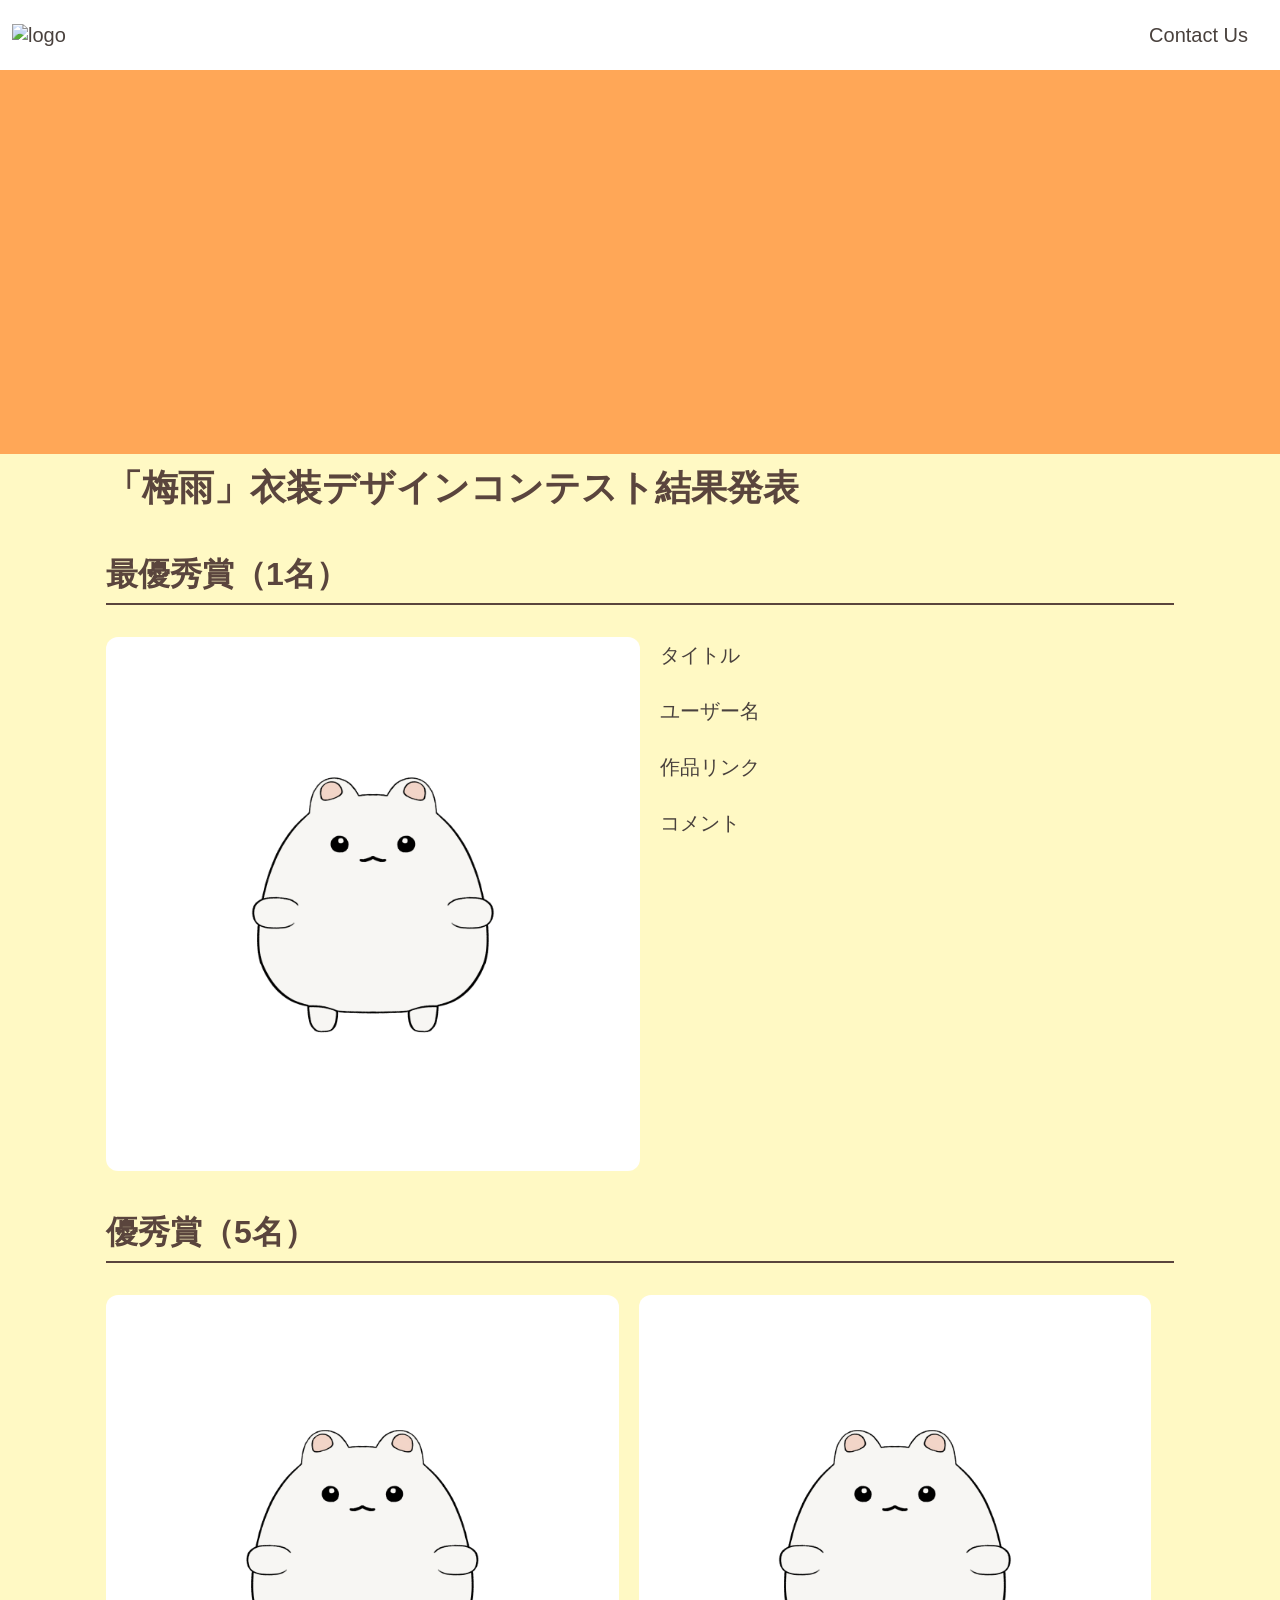
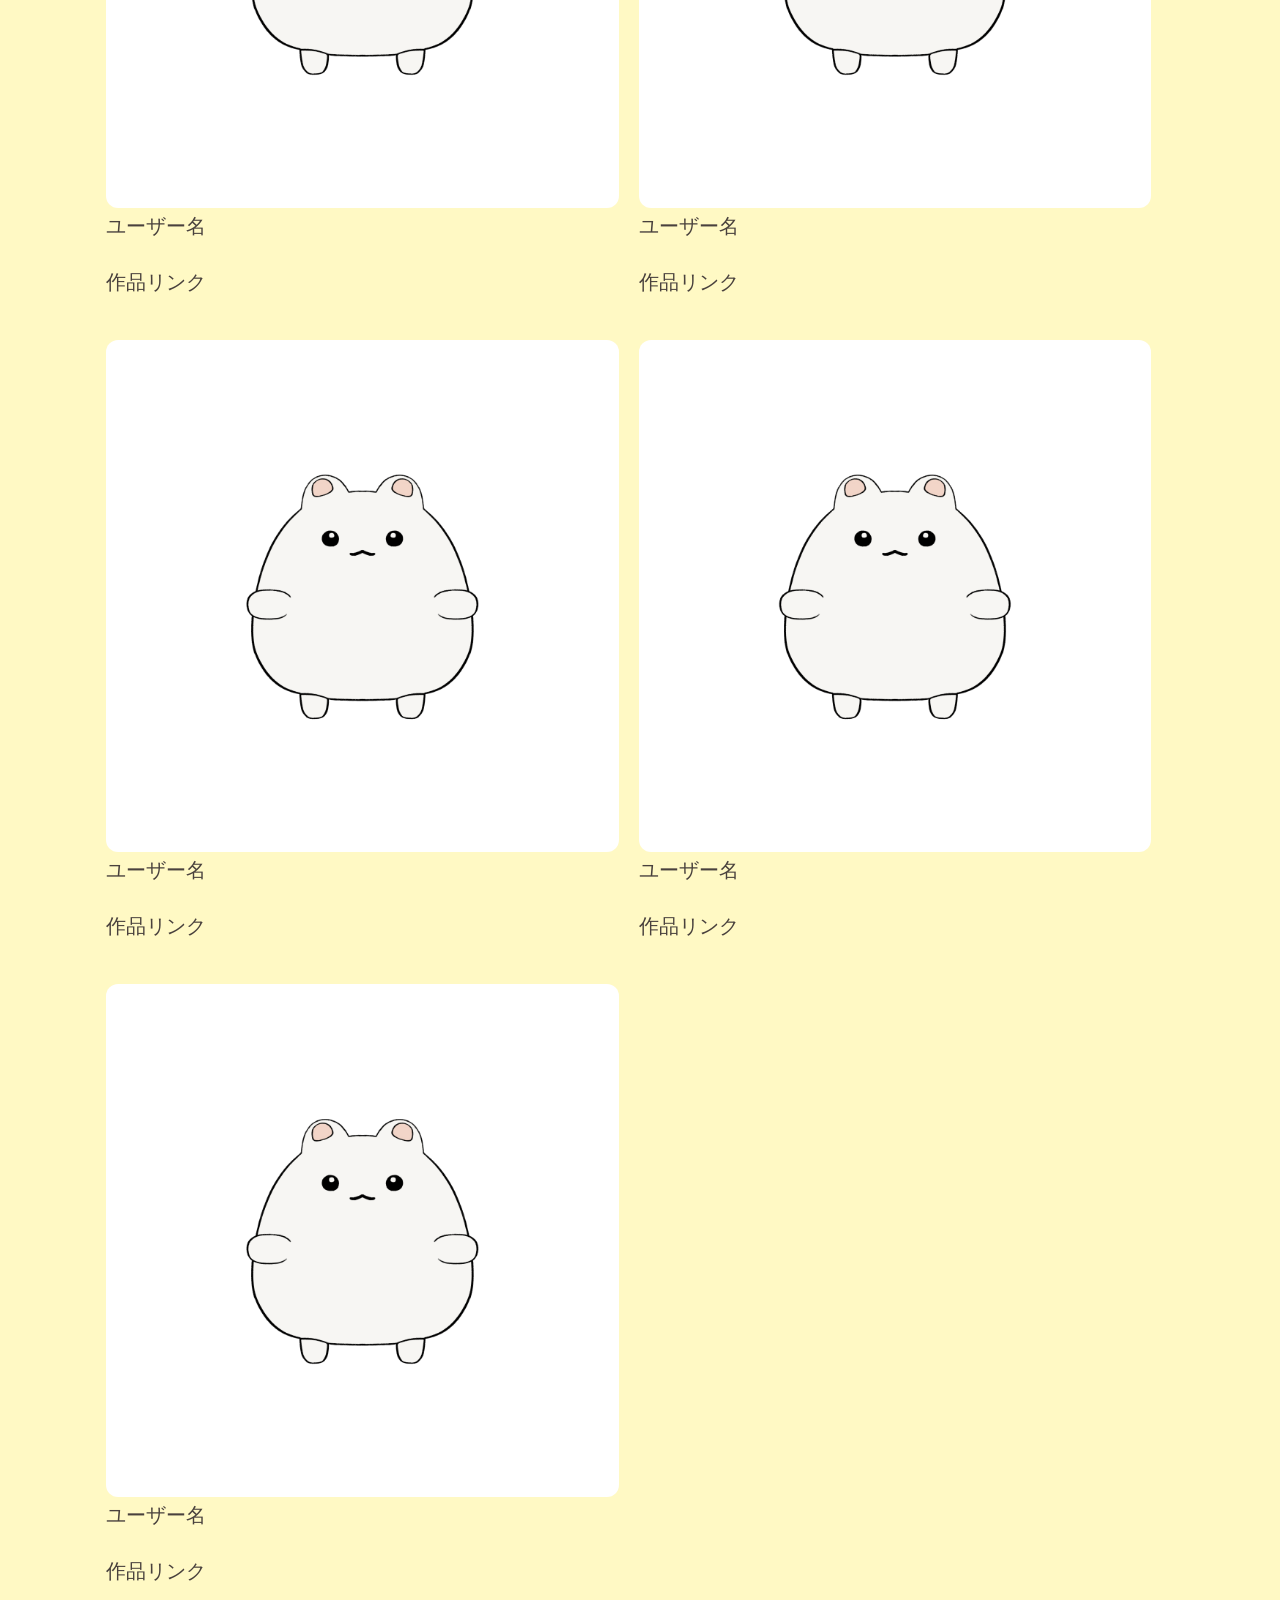
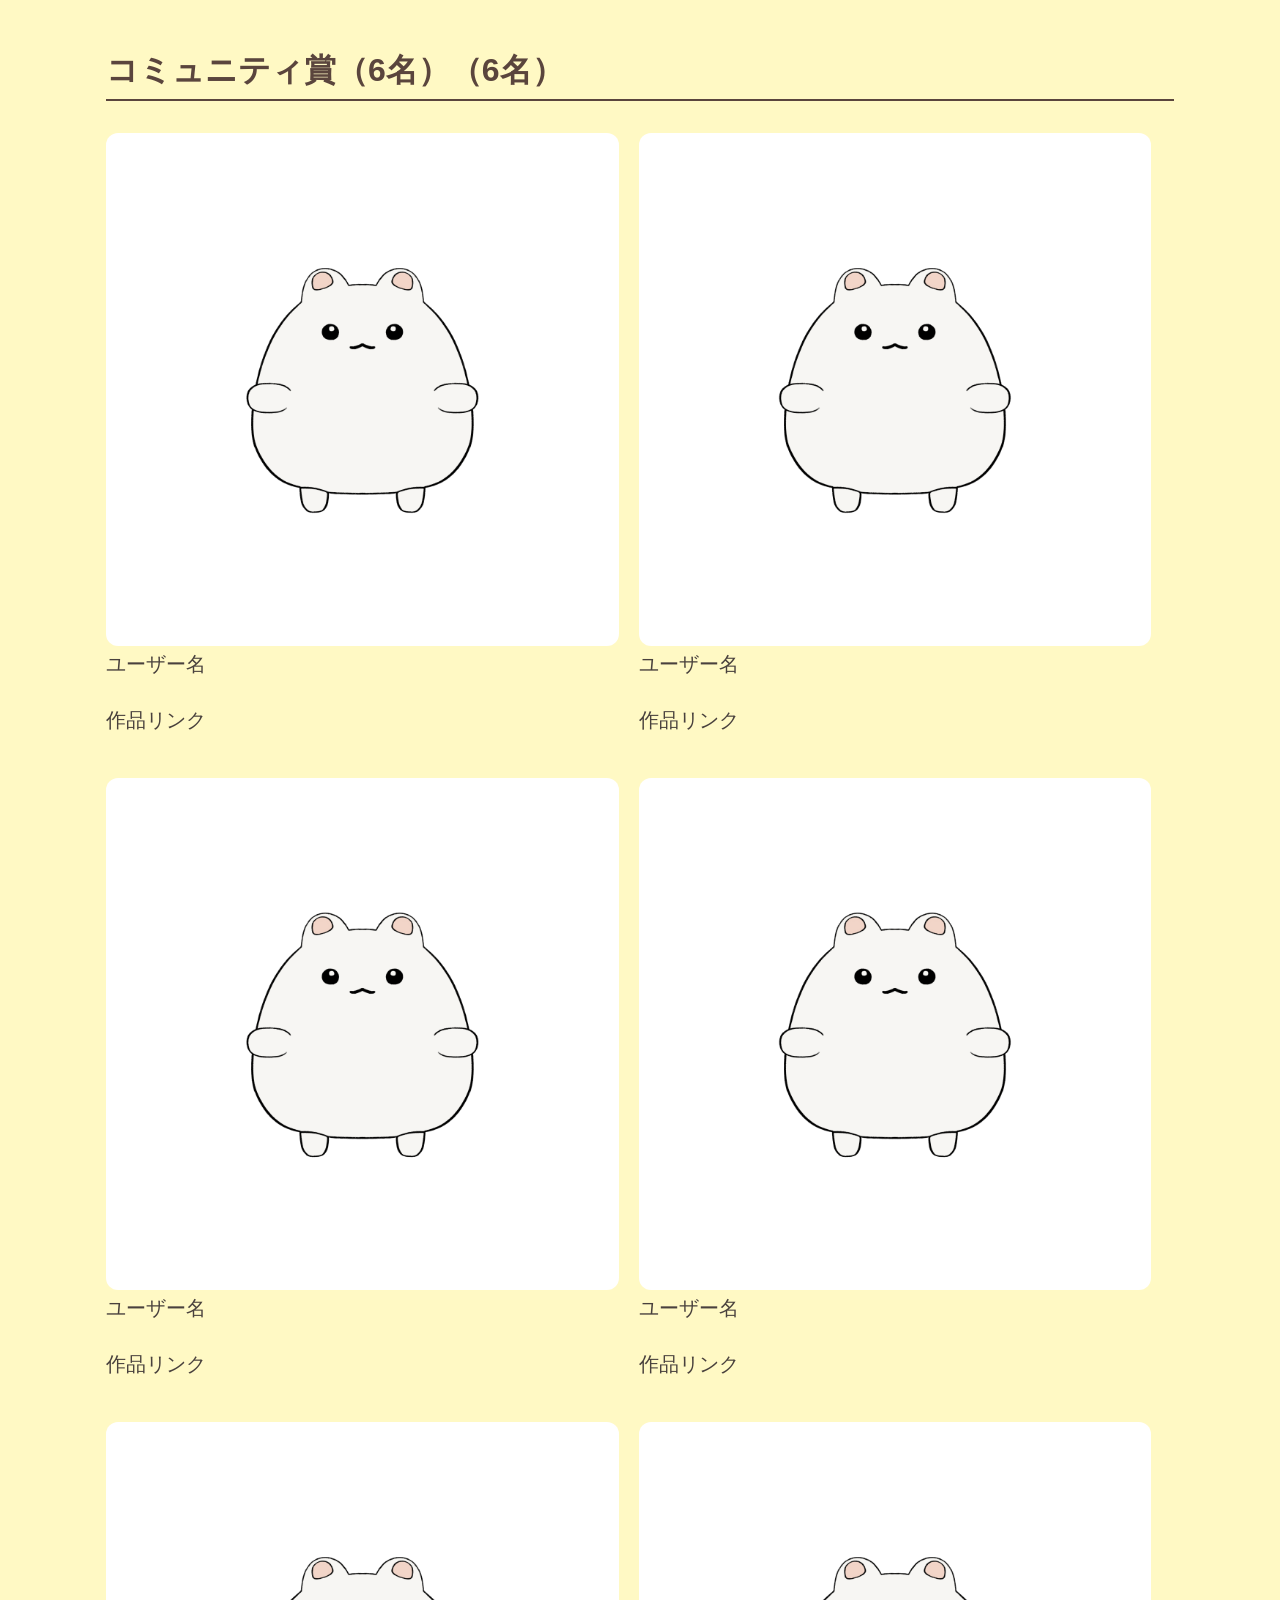
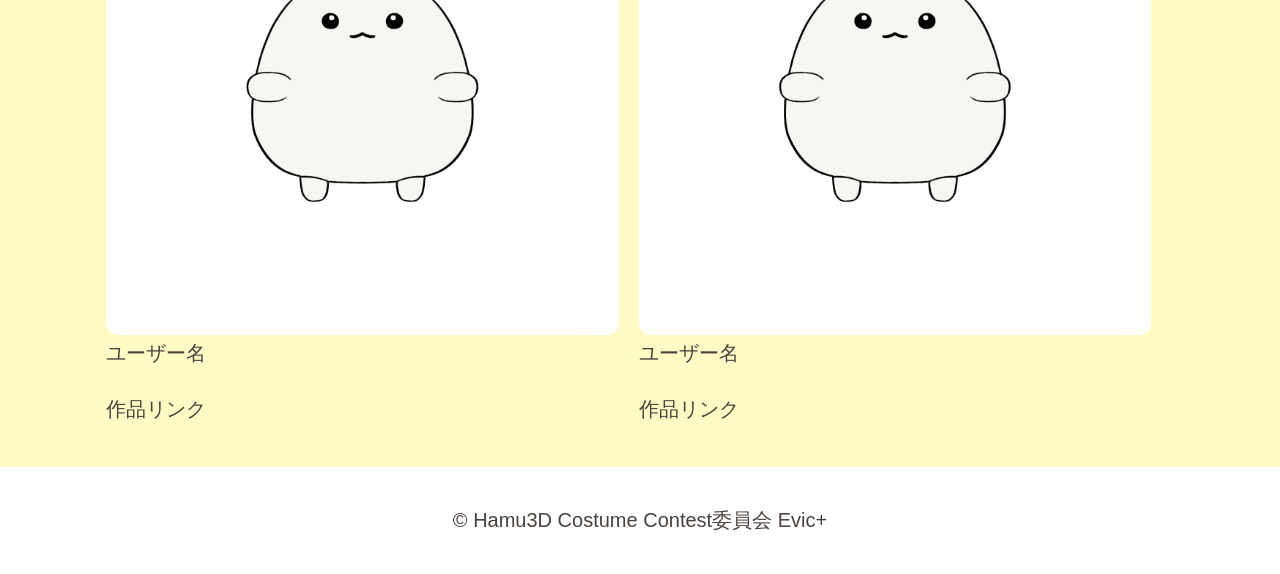
==== ranking.html @ a12da82c "add-ranking" ====
<!DOCTYPE html>
<html lang="ja">

<head>
    <meta charset="UTF-8">
    <meta name="viewport" content="width=device-width, initial-scale=1.0">
    <title>はむ3D衣装デザインコンテスト</title>
    <link rel="stylesheet" href="style.css">
</head>

<body>

    <header>
        <div class="header-inner">
            <img src="images/logo.png" alt="logo">
            <nav>
                <a href="https://x.com/chito_osushi" target="_blank" rel="noopener noreferrer">Contact Us</a>
            </nav>
        </div>
    </header>


    <section class="hero">
        <img class="main-img" src="images/main-2.png" alt="main">

        <div class="container hero-inner">

            <div class="hero-text">

                <p class="subtitle">
                    「梅雨」衣装デザインコンテスト結果発表
                </p>

            </div>
    </section>

    <section class="section">
        <div class="container">

            <h3>最優秀賞（1名）</h3>

            <div class="container-flex">
                <img class="grandprix-img" src="images/sample.png" alt="Grand-Prize">

                <div>
                    <p>タイトル</p>
                    <p>ユーザー名</p>
                    <p>作品リンク</p>
                    <p>コメント</p>
                </div>

            </div>


        </div>
    </section>


    <section class="section">
        <div class="container">

            <h3>優秀賞（5名）</h3>

            <div class="container-wrap">

                <div>
                    <img class="best-img" src="images/sample.png" alt="Grand-Prize">
                    <p>ユーザー名</p>
                    <p>作品リンク</p>

                </div>

                <div>
                    <img class="best-img" src="images/sample.png" alt="Grand-Prize">
                    <p>ユーザー名</p>
                    <p>作品リンク</p>

                </div>

                <div>
                    <img class="best-img" src="images/sample.png" alt="Grand-Prize">
                    <p>ユーザー名</p>
                    <p>作品リンク</p>

                </div>

                <div>
                    <img class="best-img" src="images/sample.png" alt="Grand-Prize">
                    <p>ユーザー名</p>
                    <p>作品リンク</p>

                </div>

                <div>
                    <img class="best-img" src="images/sample.png" alt="Grand-Prize">
                    <p>ユーザー名</p>
                    <p>作品リンク</p>

                </div>

            </div>
    </section>

    <section class="section">
        <div class="container">

            <h3>コミュニティ賞（6名）（6名）</h3>

            <div class="container-wrap">

                <div>
                    <img class="best-img" src="images/sample.png" alt="Grand-Prize">
                    <p>ユーザー名</p>
                    <p>作品リンク</p>

                </div>

                <div>
                    <img class="best-img" src="images/sample.png" alt="Grand-Prize">
                    <p>ユーザー名</p>
                    <p>作品リンク</p>

                </div>

                <div>
                    <img class="best-img" src="images/sample.png" alt="Grand-Prize">
                    <p>ユーザー名</p>
                    <p>作品リンク</p>

                </div>

                <div>
                    <img class="best-img" src="images/sample.png" alt="Grand-Prize">
                    <p>ユーザー名</p>
                    <p>作品リンク</p>

                </div>

                <div>
                    <img class="best-img" src="images/sample.png" alt="Grand-Prize">
                    <p>ユーザー名</p>
                    <p>作品リンク</p>

                </div>

                <div>
                    <img class="best-img" src="images/sample.png" alt="Grand-Prize">
                    <p>ユーザー名</p>
                    <p>作品リンク</p>

                </div>

            </div>
    </section>


    <footer>
        <div class="container">

            <p>© Hamu3D Costume Contest委員会 Evic+</p>

        </div>
    </footer>


</body>

</html>
---- style.css ----
*,
*::before,
*::after {
  box-sizing: border-box;
}

body {
  font-family: sans-serif;
  font-size: 20px;
  color: #49413d;
  margin: 0;
  background-color: #fff9c4;
}

.container {
  max-width: 1100px;
  width: 100%;
  padding: 0 16px;
  margin: 0 auto;
}

.container-flex {
  display: flex;
  align-items: flex-start;
  gap: 20px;
}

.container-wrap{
display:flex;
flex-wrap:wrap;
gap:20px;
}

.container-wrap > div{
width:48%;
}

header {
  background: white;
}

.header-inner {
  display: flex;
  justify-content: space-between;
  align-items: center;
  height: 70px;
  padding: 2px 12px;
}

header nav {
  margin-left: auto;
  padding-right: 8px;
}

header nav a {
  display: inline-block;
  padding: 8px 12px;
  text-decoration: none;
  color: #49413d;
  font-weight: 500;
  transition: color 0.2s ease;
}

header nav a:hover {
  color: #f17f32;
}

.main-img {
  width: 100%;
  height: auto;
  display: block;
}

.grandprix-img {
  width: 50%;
  height: auto;
  display: block;
  border-radius:12px;
}

.best-img{
width:100%;
height:auto;
display:block;
border-radius:12px;
}

.hero {
  padding: 0 0 10px 0;
}

.hero-inner {
  display: flex;
  align-items: center;
  gap: 24px;
}

.hero-text {
  flex: 1;
}

.hero-image {
  flex: 1;
}

.hero-image img {
  width: 100%;
}

.subtitle {
  font-size: 36px;
  font-weight: bold;
  margin: 10px 0;
  color: #5a453d;
}

.period {
  color: #f17f32;
}

.cta {
  display: inline-block;
  margin-top: 20px;
  padding: 12px 28px;
  background: #ffa757;
  color: white;
  text-decoration: none;
  border-radius: 6px;
}

.section {
  padding: 20px 0;
}

.section .container>* {
  margin-bottom: 1em;
}

.section .container>*:last-child {
  margin-bottom: 0;
}

.section .container p {
  line-height: 1.8;
  margin-top: 0;
}

h3 {
  font-size: 32px;
  color: #5a453d;
  margin-top: 0;
  margin-bottom: 1em;
  border-bottom: 2px solid #5a453d;
  padding-bottom: 6px;
}

.timeline {
  line-height: 1.8;
}

.steps {
  line-height: 1.8;
}

footer {
  background: white;
  padding: 20px 0;
  text-align: center;
}

/* --- Responsive --- */
@media (max-width: 1024px) {
  body {
    font-size: 18px;
  }

  /* PC以外はContact Usを非表示 */
  header nav {
    display: none;
  }

  /* ヘッダーロゴを少し縮小 */
  .header-inner img {
    max-height: 48px;
    width: auto;
  }

  .section {
    padding: 18px 0;
  }

  .subtitle {
    font-size: 32px;
  }

  h3 {
    font-size: 28px;
  }

  .header-inner {
    height: auto;
    padding: 10px 12px;
  }
}

@media (max-width: 600px) {
  body {
    font-size: 16px;
  }

  .section {
    padding: 14px 0;
  }

  .header-inner img {
    max-height: 40px;
  }

  .subtitle {
    font-size: 24px;
  }

  h3 {
    font-size: 22px;
  }

  .header-inner {
    flex-direction: column;
    align-items: flex-start;
    gap: 8px;
  }

  header nav {
    margin-left: 0;
    padding-right: 0;
  }

  header nav a {
    padding: 10px 0;
  }

  .hero-inner {
    flex-direction: column;
    align-items: flex-start;
    gap: 12px;
  }

  .download-btn,
  .cta-btn {
    width: 100%;
    text-align: center;
  }

  .section ul {
    padding-left: 1.2em;
  }
}

.download-btn {
  display: inline-block;
  background: #ffb74d;
  color: #ffffff;
  padding: 14px 28px;
  border-radius: 8px;
  text-decoration: none;
  font-weight: bold;
  box-shadow: 0 4px 0 #f57c00;
  transition: 0.15s;
}

.download-btn:hover {
  transform: translateY(2px);
  box-shadow: 0 2px 0 #f57c00;
}

.cta-btn {
  display: inline-block;
  background: #ffb74d;
  color: #ffffff;
  padding: 14px 28px;
  border-radius: 8px;
  text-decoration: none;
  font-weight: bold;
  box-shadow: 0 4px 0 #f57c00;
  transition: 0.15s;
}

.cta-btn:hover {
  transform: translateY(2px);
  box-shadow: 0 2px 0 #f57c00;
}

.section ul {
  line-height: 1.8;
  padding-left: 1.5em;
}

.section ul li.note {
  list-style: none;
  margin-left: -1em;
  padding-left: 2em;
  text-indent: -1em;
}
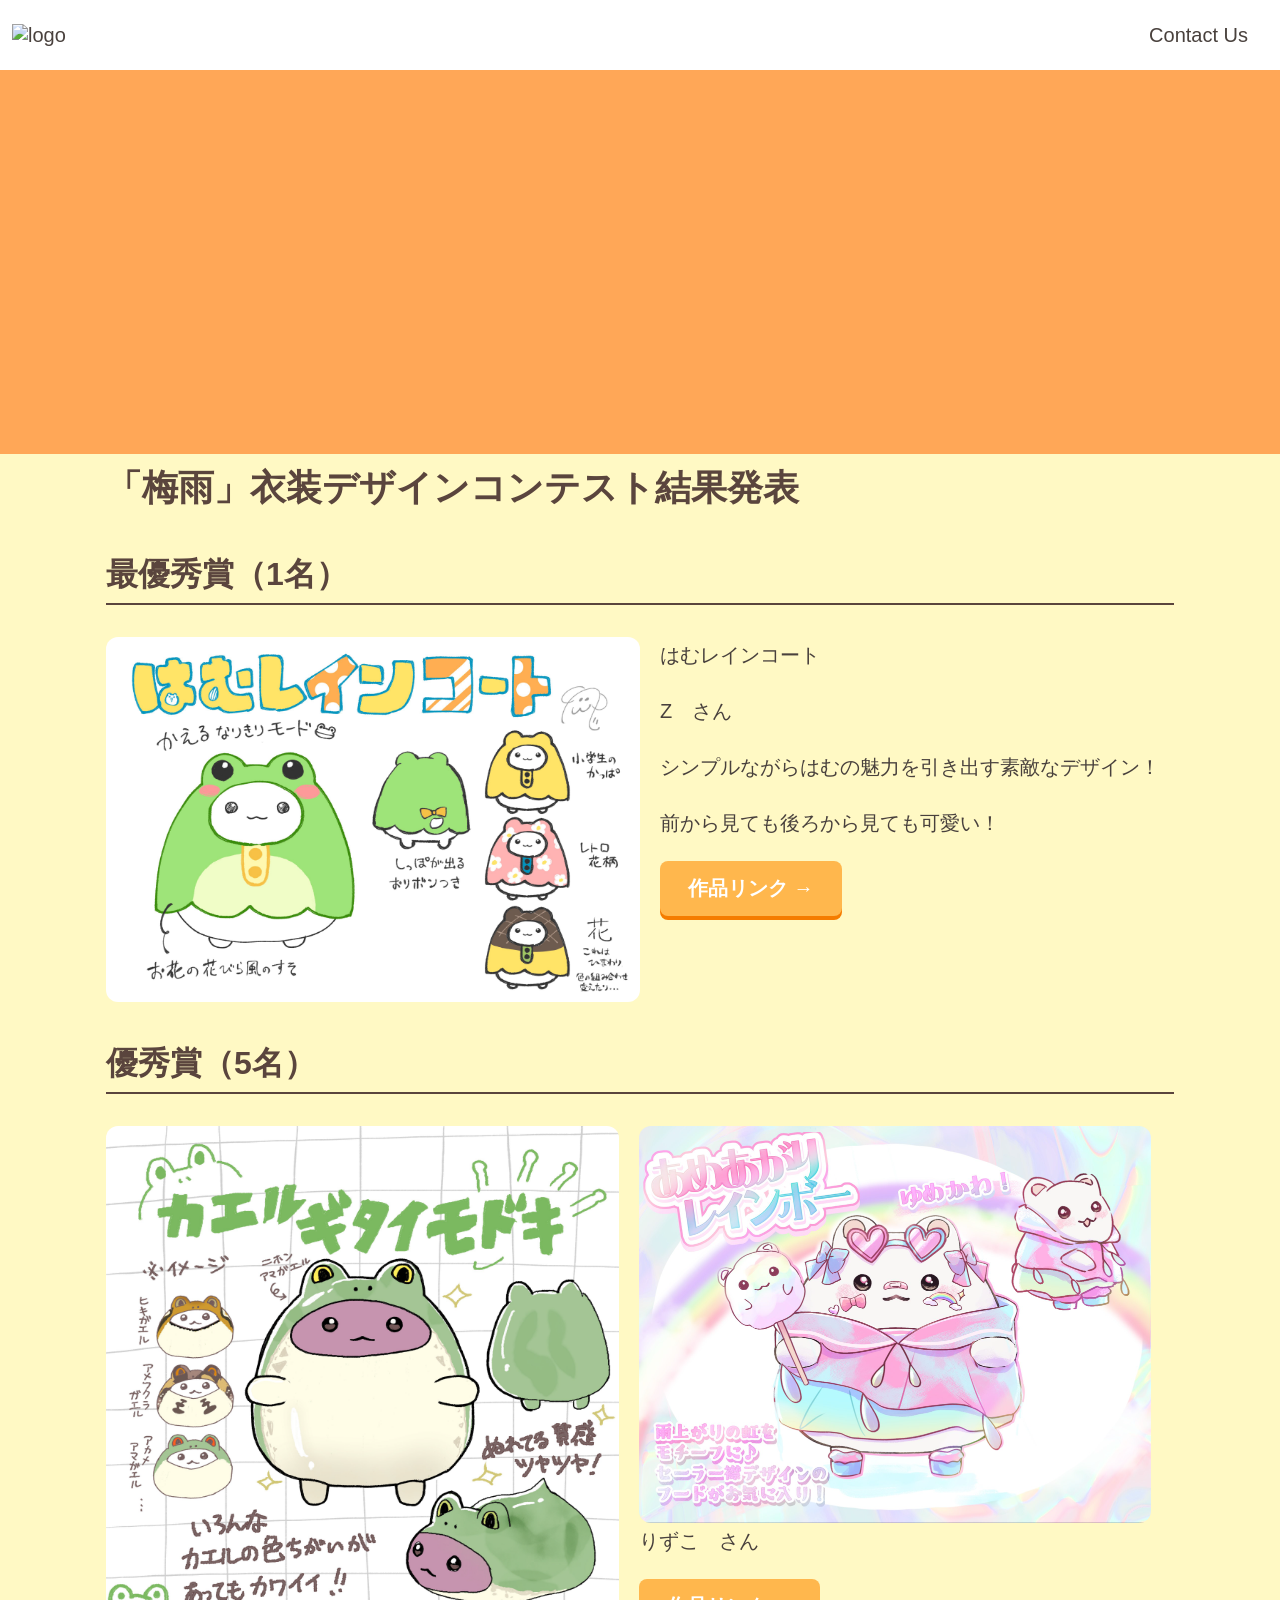
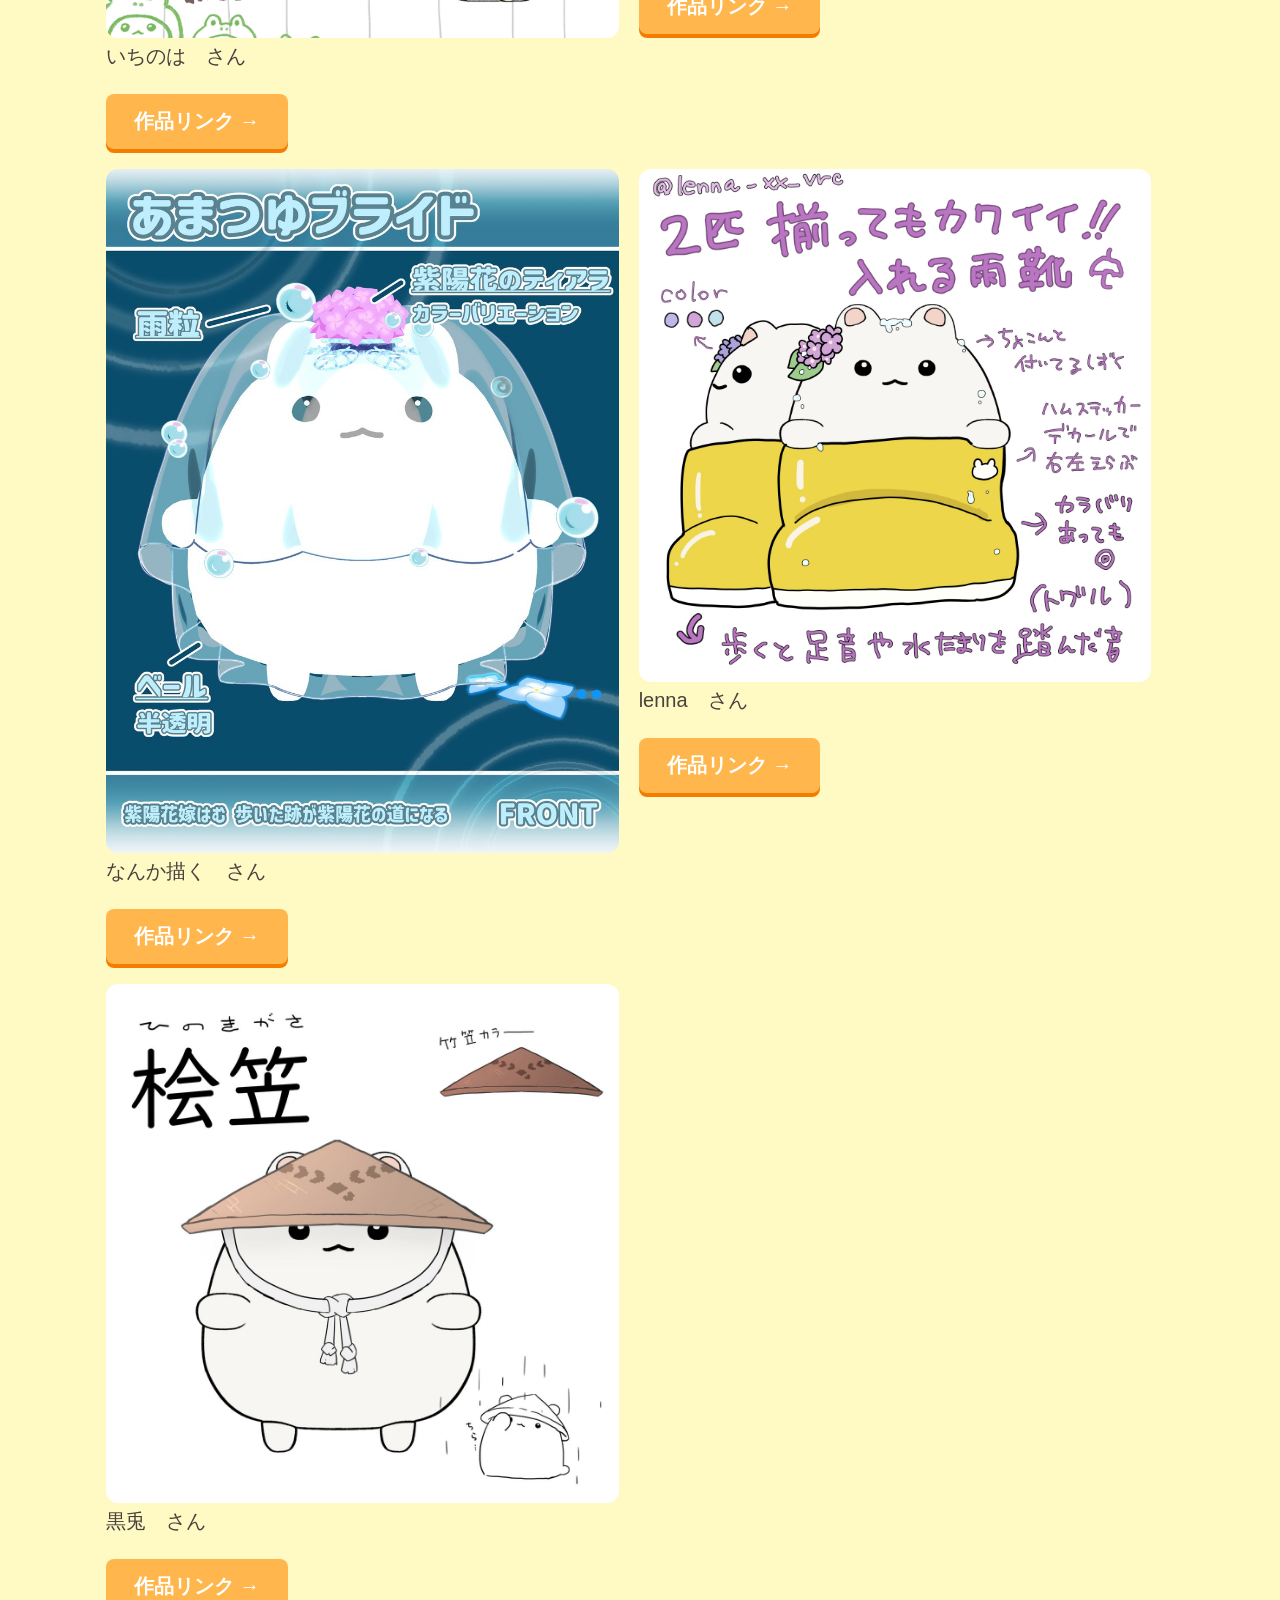
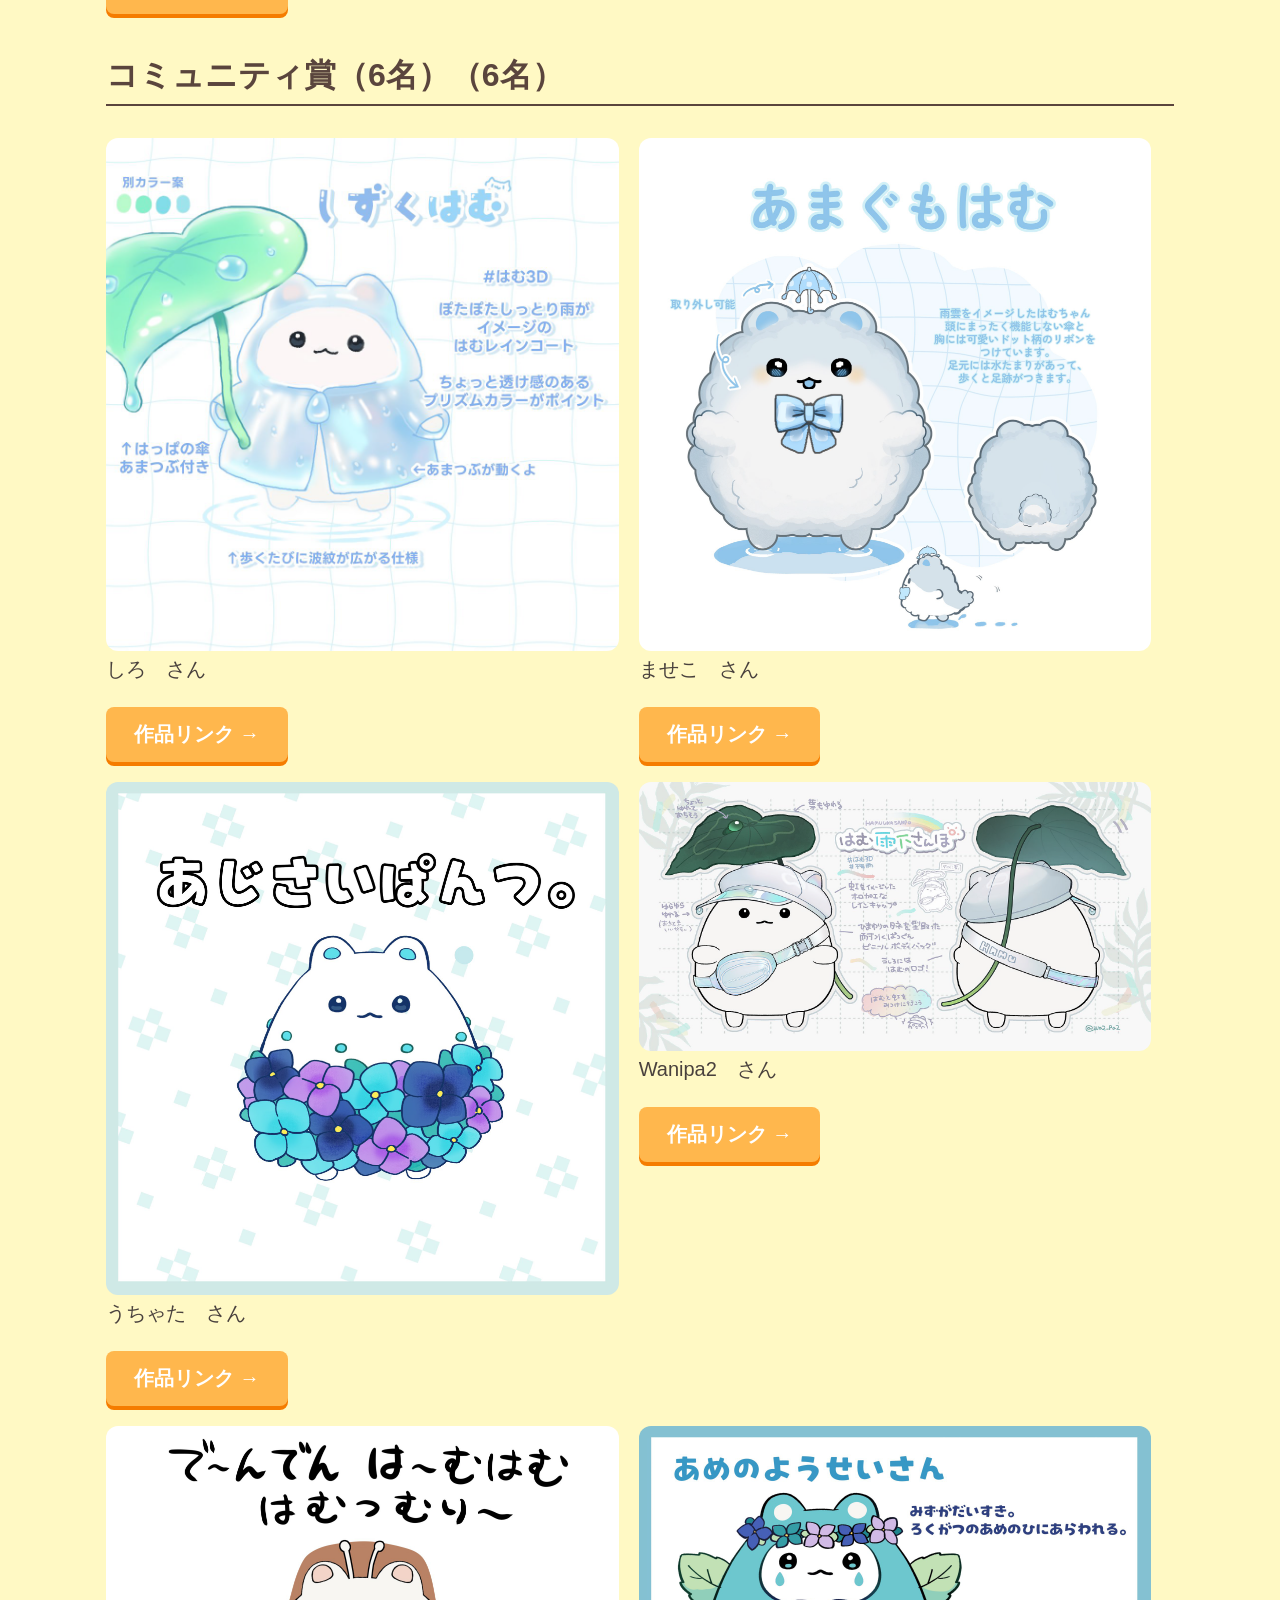
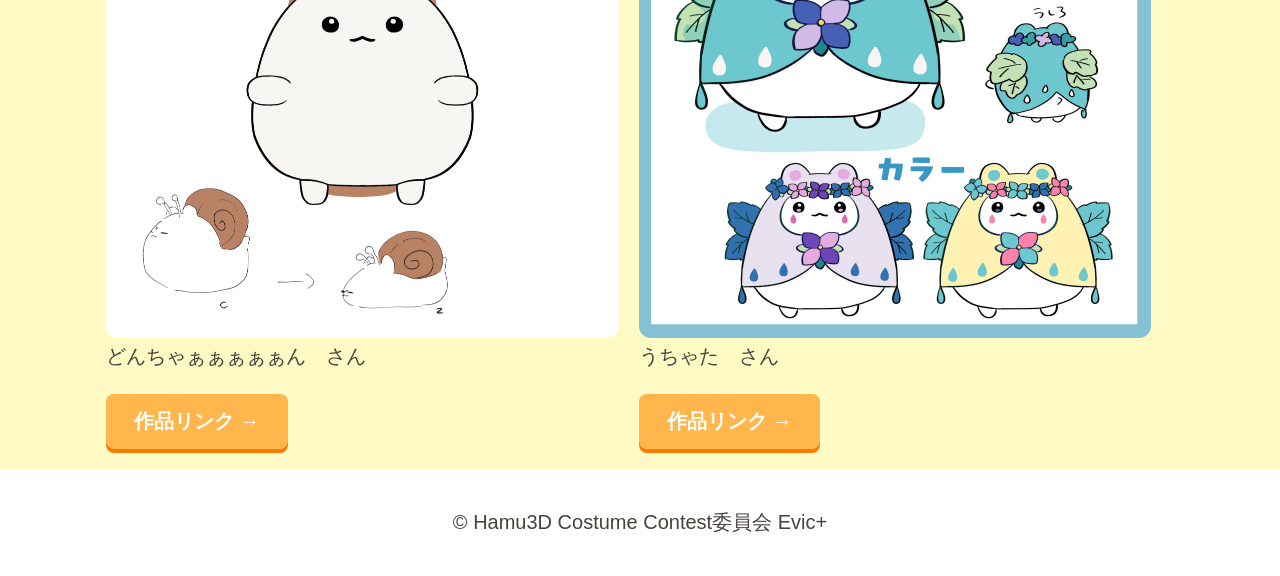
==== commit 3622f739: "Add files via upload" ====
--- a/ranking.html
+++ b/ranking.html
@@ -40,13 +40,17 @@
             <h3>最優秀賞（1名）</h3>
 
             <div class="container-flex">
-                <img class="grandprix-img" src="images/sample.png" alt="Grand-Prize">
+                <img class="grandprix-img" src="images/grandprix.png" alt="Grand-Prize">
 
                 <div>
-                    <p>タイトル</p>
-                    <p>ユーザー名</p>
-                    <p>作品リンク</p>
-                    <p>コメント</p>
+                    <p>はむレインコート</p>
+                    <p>Z　さん</p>
+                    <p>シンプルながらはむの魅力を引き出す素敵なデザイン！</p>
+                    <p>前から見ても後ろから見ても可愛い！</p>
+
+                  <a href="https://chito08oniku.booth.pm/items/7520015" class="cta-btn" target="_blank">
+                    作品リンク →
+                    </a>
                 </div>
 
             </div>
@@ -64,37 +68,47 @@
             <div class="container-wrap">
 
                 <div>
-                    <img class="best-img" src="images/sample.png" alt="Grand-Prize">
-                    <p>ユーザー名</p>
-                    <p>作品リンク</p>
+                    <img class="best-img" src="images/best01.png" alt="Grand-Prize">
+                    <p>いちのは　さん</p>
+                  <a href="https://x.com/1nohaVRC/status/2047510857144582358/photo/1" class="cta-btn" target="_blank">
+                    作品リンク →
+                    </a>
 
                 </div>
 
                 <div>
-                    <img class="best-img" src="images/sample.png" alt="Grand-Prize">
-                    <p>ユーザー名</p>
-                    <p>作品リンク</p>
+                    <img class="best-img" src="images/best02.png" alt="Grand-Prize">
+                    <p>りずこ　さん</p>
+                  <a href="https://x.com/Riz_1draw/status/2046880148147024023/photo/1" class="cta-btn" target="_blank">
+                    作品リンク →
+                    </a>
 
                 </div>
 
                 <div>
-                    <img class="best-img" src="images/sample.png" alt="Grand-Prize">
-                    <p>ユーザー名</p>
-                    <p>作品リンク</p>
+                    <img class="best-img" src="images/best03.png" alt="Grand-Prize">
+                    <p>なんか描く　さん</p>
+                  <a href="https://x.com/stnk_yurui/status/2045057173743452238?s=20" class="cta-btn" target="_blank">
+                    作品リンク →
+                    </a>
 
                 </div>
 
                 <div>
-                    <img class="best-img" src="images/sample.png" alt="Grand-Prize">
-                    <p>ユーザー名</p>
-                    <p>作品リンク</p>
+                    <img class="best-img" src="images/best04.png" alt="Grand-Prize">
+                    <p>lenna　さん</p>
+                  <a href="https://x.com/lenna_xx_vrc/status/2043071210377056632?s=20" class="cta-btn" target="_blank">
+                    作品リンク →
+                    </a>
 
                 </div>
 
                 <div>
-                    <img class="best-img" src="images/sample.png" alt="Grand-Prize">
-                    <p>ユーザー名</p>
-                    <p>作品リンク</p>
+                    <img class="best-img" src="images/best05.png" alt="Grand-Prize">
+                    <p>黒兎　さん</p>
+                  <a href="https://x.com/kurousagi__com/status/2047330796785308146?s=20" class="cta-btn" target="_blank">
+                    作品リンク →
+                    </a>
 
                 </div>
 
@@ -109,44 +123,56 @@
             <div class="container-wrap">
 
                 <div>
-                    <img class="best-img" src="images/sample.png" alt="Grand-Prize">
-                    <p>ユーザー名</p>
-                    <p>作品リンク</p>
+                    <img class="best-img" src="images/user01.png" alt="Grand-Prize">
+                    <p>しろ　さん</p>
+                  <a href="https://x.com/__masirooo_/status/2042920602852544941?s=20" class="cta-btn" target="_blank">
+                    作品リンク →
+                    </a>
 
                 </div>
 
                 <div>
-                    <img class="best-img" src="images/sample.png" alt="Grand-Prize">
-                    <p>ユーザー名</p>
-                    <p>作品リンク</p>
+                    <img class="best-img" src="images/user02.png" alt="Grand-Prize">
+                    <p>ませこ　さん</p>
+                  <a href="https://x.com/masecoc/status/2042468644731699428?s=20" class="cta-btn" target="_blank">
+                    作品リンク →
+                    </a>
 
                 </div>
 
                 <div>
-                    <img class="best-img" src="images/sample.png" alt="Grand-Prize">
-                    <p>ユーザー名</p>
-                    <p>作品リンク</p>
+                    <img class="best-img" src="images/user03.png" alt="Grand-Prize">
+                    <p>うちゃた　さん</p>
+                  <a href="https://x.com/wuchata/status/2043205348182589588?s=20" class="cta-btn" target="_blank">
+                    作品リンク →
+                    </a>
 
                 </div>
 
                 <div>
-                    <img class="best-img" src="images/sample.png" alt="Grand-Prize">
-                    <p>ユーザー名</p>
-                    <p>作品リンク</p>
+                    <img class="best-img" src="images/user04.png" alt="Grand-Prize">
+                    <p>Wanipa2　さん</p>
+                  <a href="https://x.com/wa2_pa2/status/2045129258348188068?s=20" class="cta-btn" target="_blank">
+                    作品リンク →
+                    </a>
 
                 </div>
 
                 <div>
-                    <img class="best-img" src="images/sample.png" alt="Grand-Prize">
-                    <p>ユーザー名</p>
-                    <p>作品リンク</p>
+                    <img class="best-img" src="images/user05.png" alt="Grand-Prize">
+                    <p>どんちゃぁぁぁぁぁん　さん</p>
+                  <a href="https://x.com/don_chan33/status/2042271344684060672?s=20" class="cta-btn" target="_blank">
+                    作品リンク →
+                    </a>
 
                 </div>
 
                 <div>
-                    <img class="best-img" src="images/sample.png" alt="Grand-Prize">
-                    <p>ユーザー名</p>
-                    <p>作品リンク</p>
+                    <img class="best-img" src="images/user06.png" alt="Grand-Prize">
+                    <p>うちゃた　さん</p>
+                  <a href="https://x.com/wuchata/status/2042563203952156825?s=20" class="cta-btn" target="_blank">
+                    作品リンク →
+                    </a>
 
                 </div>
 
